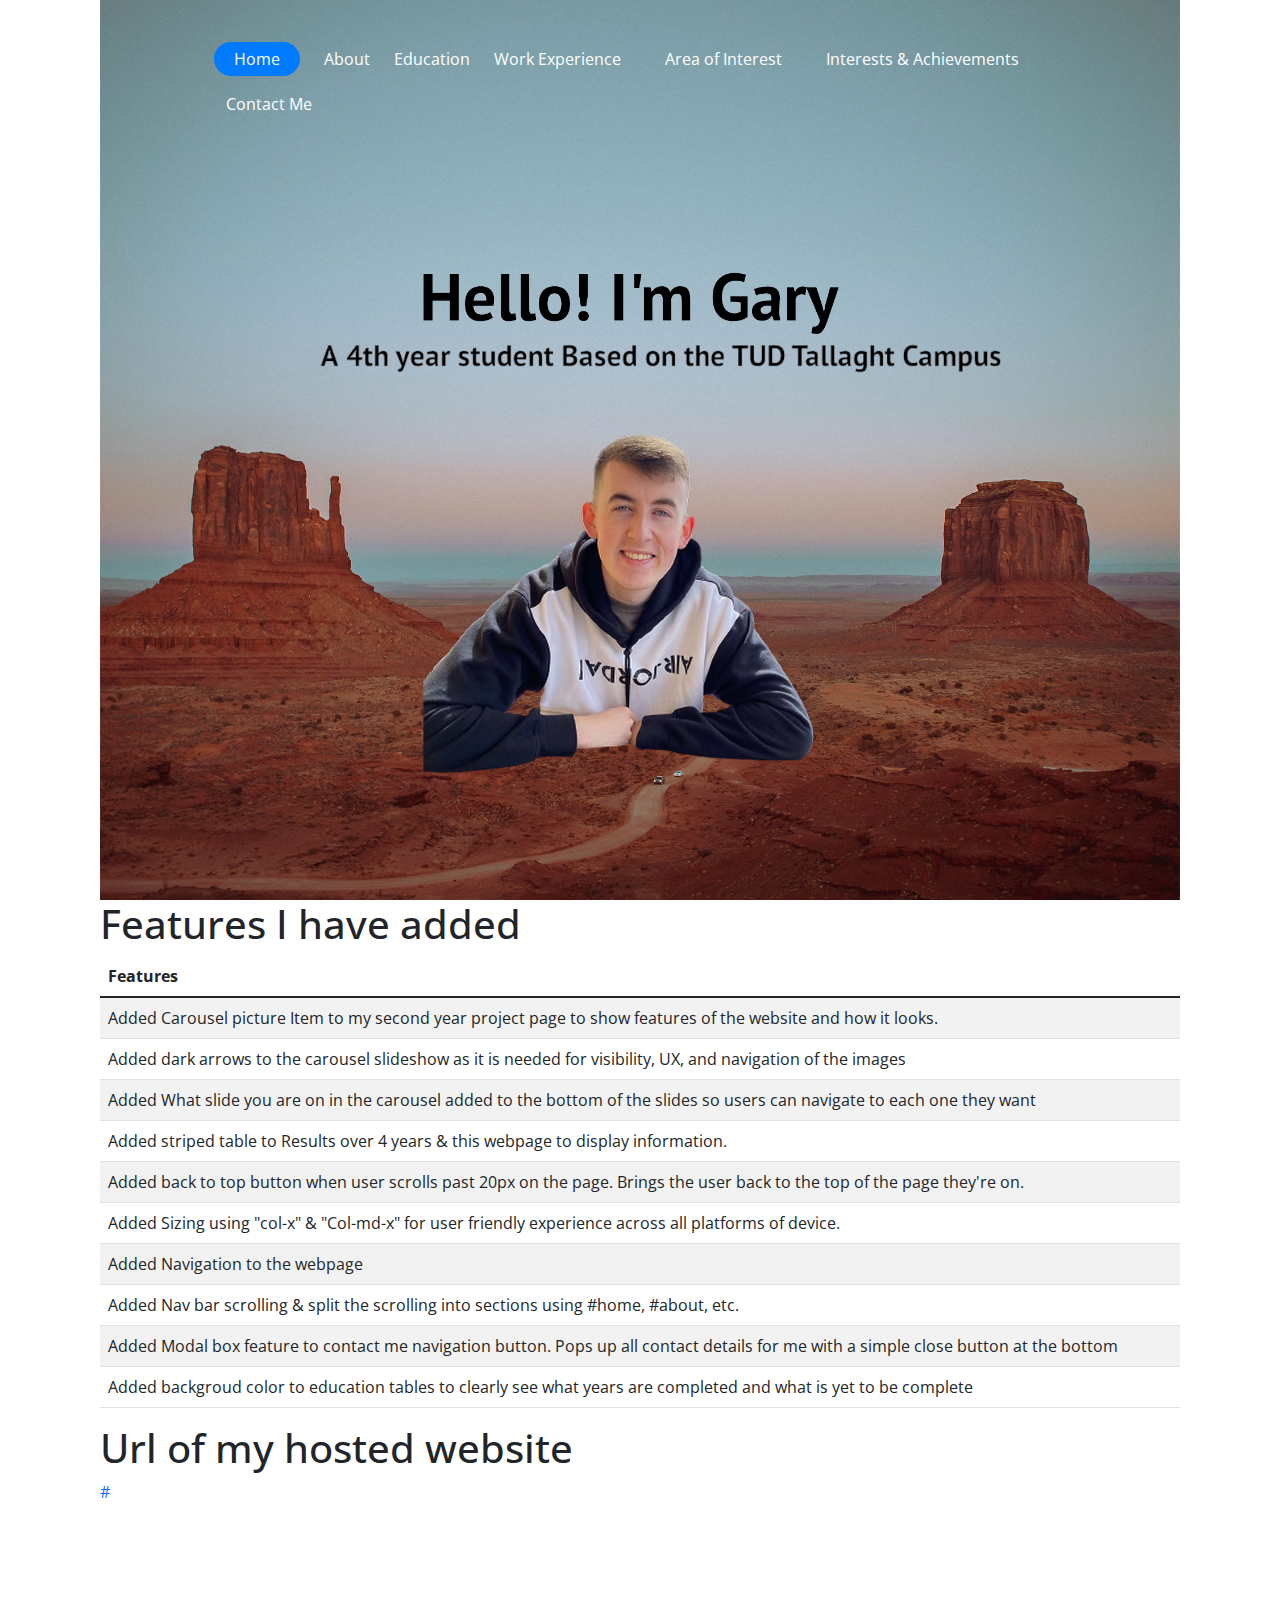
==== Myfeatures.html @ a51420d9 "IMD CA2" ====
<!doctype html>
<html lang="en">
  <head>
    <!-- Required meta tags -->
    <meta charset="utf-8">
    <meta name="viewport" content="width=device-width, initial-scale=1, shrink-to-fit=no">
    
    <link href="https://fonts.googleapis.com/css?family=Open+Sans:300,400,700" rel="stylesheet">


    <!-- Bootstrap CSS -->
    <link rel="stylesheet" href="css/bootstrap.min.css">
    
    <!-- Style -->
    <link rel="stylesheet" href="css/style.css">

    <title>Gary Philpott CV</title>
  </head>
  <body style="padding-left: 100px; padding-right: 100px;">
    <style>
      button:hover{
        background: blue;
      }
    </style>

    <button onclick="totopFunction()" id="totopBtn" title="Go to top">Back To Top</button>

    <div class="site-mobile-menu">
      <div class="site-mobile-menu-header">
        <div class="site-mobile-menu-close mt-3">
          <span class="icon-close2 js-menu-toggle"></span>
        </div>
      </div>
      <div class="site-mobile-menu-body"></div>
    </div>
    
    <header class="site-navbar" role="banner">

      <div class="container">
        <div class="row align-items-center">
          
          <div class="col-12 col-md-10">
            <nav class="site-navigation position-relative text-right" role="navigation" id="navbar">

              <ul class="site-menu js-clone-nav mr-auto d-lg-block">
                <li class="active"><a href="index.html#home"><span>Home</span></a></li>

                <li><a href="index.html#aboutme"><span>About</span></a></li>

                <li class="has-children">
                  <a href="index.html#Education">Education</a>
                  <ul class="dropdown arrow-top">
                    <li><a href="index.html#yearone">Year One Results</a></li>
                    <li class="has-children">
                      <li class="has-children">
                        <a href="index.html#yeartwo">Year Two Results</a>
                        <ul class="dropdown">
                          <li><a href="year2proj.html">Year 2 Project</a></li>
                        </ul>
                      </li>
                    <li><a href="index.html#yearthree">Year Three Results</a></li>
                    <li class="has-children">
                      <a href="index.html#yearfour">Year Four Results</a>
                      <ul class="dropdown">
                        <li><a href="year4proj.html">Year 4 Project</a></li>
                      </ul>
                    </li>
                  </ul>
                </li>

                <li><a href="index.html#workexperience"><span>Work Experience</span></a></li>

                <li><a href="index.html#areaofinterest"><span>Area of Interest</span></a></li>

                <li><a href="index.html#interests"><span>Interests & Achievements</span></a></li>

                <button type="button" class="btn btn-primary" data-bs-toggle="modal" data-bs-target="#modalcontact" style="background-color: transparent; background-repeat: no-repeat; border: none; cursor: pointer; overflow: hidden; outline: none; border-radius: 25px;">Contact Me</button>

                <div class="modal fade" id="modalcontact" tabindex="-1" data-bs-backdrop="static">
                  <div class="modal-dialog">
                    <div class="modal-content">
                      <div class="modal-header">
                        <h4 class="modal-title">My contact details</h4>
                        <button type="button" class="btn-close" data-bs-dismiss="modal" aria-label="Close"></button>
                      </div>
                      <div class="modal-body">
                        <p style="color: black; text-align: center;">Phone number: 0838386798</p>
                        <p style="color: black; text-align: center;">Email       : garyphilpott15@gmail.com</p>
                      </div>
                      <div class="modal-footer">
                        <button type="button" class="btn btn-primary" data-bs-dismiss="modal">Close</button>
                      </div>
                    </div>
                  </div>
                </div>

          <div class="d-inline-block d-xl-none ml-md-0 mr-auto py-3" style="position: relative; top: 3px;"><a href="#" class="site-menu-toggle js-menu-toggle text-white"><span class="icon-menu h3"></span></a></div>
          </div>
        </div>
      </div>
    </header>
    <section id="home" class="topics">
      
    <div class="image" style="background-image: url('images/hero_1.1.png');"></div>      
    </header>

    <h1>
        Features I have added
    </h1>
    <table class="table table-striped">
    <thead>
        <tr>
            <th> Features </th>
        </tr>
        </thead>
        <tbody>
        <tr>
            <td>Added Carousel picture Item to my second year project page to show features of the website and how it looks.</td>
        </tr>
        <tr>
            <td>Added dark arrows to the carousel slideshow as it is needed for visibility, UX, and navigation of the images</td>
        </tr>
        <tr>
            <td>Added What slide you are on in the carousel added to the bottom of the slides so users can navigate to each one they want</td>
        </tr>
        <tr>
            <td>Added striped table to Results over 4 years & this webpage to display information.</td>
        </tr>
        <tr>
            <td>Added back to top button when user scrolls past 20px on the page. Brings the user back to the top of the page they're on.</td>
        </tr>
        <tr>
            <td>Added Sizing using "col-x" & "Col-md-x" for user friendly experience across all platforms of device.</td>
        </tr>
        <tr>
            <td>Added Navigation to the webpage</td>
        </tr>
        <tr>
            <td>Added Nav bar scrolling & split the scrolling into sections using #home, #about, etc.</td>
        </tr>
        <tr>
            <td>Added Modal box feature to contact me navigation button. Pops up all contact details for me with a simple close button at the bottom</td>
        </tr>
        <tr>
            <td>Added backgroud color to education tables to clearly see what years are completed and what is yet to be complete</td>
        </tr>
    </tbody>
    </table>

    <h1>
        Url of my hosted website
    </h1>
    <a href="#">#</a>

    <script src="js/bootstrap.min.js"></script>
    <script src="js/button.js"></script>

    </section>
   </body>
</html>
---- css/style.css ----
body {
  font-family: "Open Sans", -apple-system, BlinkMacSystemFont, "Segoe UI", Roboto, "Helvetica Neue", Arial, "Noto Sans", sans-serif, "Apple Color Emoji", "Segoe UI Emoji", "Segoe UI Symbol", "Noto Color Emoji";
  background-color: #fff;
  height: 200vh;
  position: relative; }
  body:before {
    content: "";
    position: absolute;
    top: 0;
    left: 0;
    right: 0;
    bottom: 0;
    background: rgba(0, 0, 0, 0.5);
    -webkit-transition: .3s all ease;
    -o-transition: .3s all ease;
    transition: .3s all ease;
    opacity: 0;
    visibility: hidden;
    z-index: 1; }
  body.offcanvas-menu:before {
    opacity: 1;
    visibility: visible; }

p {
  color: #b3b3b3;
  font-weight: 300; }

h1, h2, h3, h4, h5, h6,
.h1, .h2, .h3, .h4, .h5, .h6 {
  font-family: "Open Sans", -apple-system, BlinkMacSystemFont, "Segoe UI", Roboto, "Helvetica Neue", Arial, "Noto Sans", sans-serif, "Apple Color Emoji", "Segoe UI Emoji", "Segoe UI Symbol", "Noto Color Emoji"; }

a {
  -webkit-transition: .3s all ease;
  -o-transition: .3s all ease;
  transition: .3s all ease; }
  a, a:hover {
    text-decoration: none !important; }

.image {
  height: 100vh;
  width: 100%;
  background-size: cover;
  background-position: center center;
  background-repeat: no-repeat; }


.site-navbar {
  margin-bottom: 0px;
  z-index: 1999;
  position: absolute;
  top: 2rem;
  width: 100%; }
  .site-navbar.transparent {
    background: transparent; }
  .site-navbar.absolute {
    position: absolute;
    top: 0;
    left: 0;
    width: 100%; }
  .site-navbar .site-logo {
    position: relative;
    left: 0;
    font-size: 24px !important; }
  .site-navbar .site-navigation .site-menu {
    margin-bottom: 0; }
    .site-navbar .site-navigation .site-menu .active > a span {
      background: #007bff;
      color: #fff;
      border-radius: 30px;
      display: inline-block;
      padding: 5px 20px; }
    .site-navbar .site-navigation .site-menu a {
      text-decoration: none !important;
      display: inline-block; }
    .site-navbar .site-navigation .site-menu > li {
      display: inline-block; }
      .site-navbar .site-navigation .site-menu > li > a {
        padding: 10px 0px;
        color: #fff;
        font-size: 16px;
        text-decoration: none !important; }
        .site-navbar .site-navigation .site-menu > li > a > span {
          padding: 5px 20px;
          display: inline-block;
          -webkit-transition: .3s all ease;
          -o-transition: .3s all ease;
          transition: .3s all ease;
          border-radius: 30px; }
        .site-navbar .site-navigation .site-menu > li > a:hover > span {
          background: #007bff;
          color: #fff;
          border-radius: 30px;
          display: inline-block; }
    .site-navbar .site-navigation .site-menu .has-children {
      position: relative; }
      .site-navbar .site-navigation .site-menu .has-children > a span {
        position: relative;
        padding-right: 30px; }
        .site-navbar .site-navigation .site-menu .has-children > a span:before {
          position: absolute;
          content: "\e313";
          font-size: 16px;
          top: 50%;
          right: 10px;
          -webkit-transform: translateY(-50%);
          -ms-transform: translateY(-50%);
          transform: translateY(-50%);
          font-family: 'icomoon'; }
      .site-navbar .site-navigation .site-menu .has-children .dropdown {
        visibility: hidden;
        opacity: 0;
        top: 100%;
        position: absolute;
        text-align: left;
        border-top: 2px solid #007bff;
        -webkit-box-shadow: 0 2px 10px -2px rgba(0, 0, 0, 0.1);
        box-shadow: 0 2px 10px -2px rgba(0, 0, 0, 0.1);
        padding: 0px 0;
        margin-top: 20px;
        margin-left: 0px;
        background: #fff;
        -webkit-transition: 0.2s 0s;
        -o-transition: 0.2s 0s;
        transition: 0.2s 0s; }
        .site-navbar .site-navigation .site-menu .has-children .dropdown.arrow-top {
          position: absolute; }
          .site-navbar .site-navigation .site-menu .has-children .dropdown.arrow-top:before {
            bottom: 100%;
            left: 20%;
            border: solid transparent;
            content: " ";
            height: 0;
            width: 0;
            position: absolute;
            pointer-events: none; }
          .site-navbar .site-navigation .site-menu .has-children .dropdown.arrow-top:before {
            border-color: rgba(136, 183, 213, 0);
            border-bottom-color: #fff;
            border-width: 10px;
            margin-left: -10px; }
        .site-navbar .site-navigation .site-menu .has-children .dropdown a {
          text-transform: none;
          letter-spacing: normal;
          -webkit-transition: 0s all;
          -o-transition: 0s all;
          transition: 0s all;
          color: #343a40; }
        .site-navbar .site-navigation .site-menu .has-children .dropdown .active > a {
          color: #007bff !important; }
        .site-navbar .site-navigation .site-menu .has-children .dropdown > li {
          list-style: none;
          padding: 0;
          margin: 0;
          min-width: 200px; }
          .site-navbar .site-navigation .site-menu .has-children .dropdown > li > a {
            padding: 9px 20px;
            display: block; }
            .site-navbar .site-navigation .site-menu .has-children .dropdown > li > a:hover {
              background: #fafafb; }
          .site-navbar .site-navigation .site-menu .has-children .dropdown > li.has-children > a {
            position: relative; }
            .site-navbar .site-navigation .site-menu .has-children .dropdown > li.has-children > a:after {
              position: absolute;
              right: 0;
              content: "\e315";
              right: 20px;
              font-family: 'icomoon'; }
          .site-navbar .site-navigation .site-menu .has-children .dropdown > li.has-children > .dropdown, .site-navbar .site-navigation .site-menu .has-children .dropdown > li.has-children > ul {
            left: 100%;
            top: 0; }
          .site-navbar .site-navigation .site-menu .has-children .dropdown > li.has-children:hover > a, .site-navbar .site-navigation .site-menu .has-children .dropdown > li.has-children:active > a, .site-navbar .site-navigation .site-menu .has-children .dropdown > li.has-children:focus > a {
            background: #fafafb; }
      .site-navbar .site-navigation .site-menu .has-children:hover > a, .site-navbar .site-navigation .site-menu .has-children:focus > a, .site-navbar .site-navigation .site-menu .has-children:active > a {
        color: #007bff; }
        .site-navbar .site-navigation .site-menu .has-children:hover > a span, .site-navbar .site-navigation .site-menu .has-children:focus > a span, .site-navbar .site-navigation .site-menu .has-children:active > a span {
          background: #007bff;
          color: #fff; }
      .site-navbar .site-navigation .site-menu .has-children:hover, .site-navbar .site-navigation .site-menu .has-children:focus, .site-navbar .site-navigation .site-menu .has-children:active {
        cursor: pointer; }
        .site-navbar .site-navigation .site-menu .has-children:hover > .dropdown, .site-navbar .site-navigation .site-menu .has-children:focus > .dropdown, .site-navbar .site-navigation .site-menu .has-children:active > .dropdown {
          -webkit-transition-delay: 0s;
          -o-transition-delay: 0s;
          transition-delay: 0s;
          margin-top: 0px;
          visibility: visible;
          opacity: 1; }

.site-mobile-menu {
  width: 300px;
  position: fixed;
  right: 0;
  z-index: 2000;
  padding-top: 20px;
  background: #fff;
  height: calc(100vh);
  -webkit-transform: translateX(110%);
  -ms-transform: translateX(110%);
  transform: translateX(110%);
  -webkit-box-shadow: -10px 0 20px -10px rgba(0, 0, 0, 0.1);
  box-shadow: -10px 0 20px -10px rgba(0, 0, 0, 0.1);
  -webkit-transition: .3s all ease-in-out;
  -o-transition: .3s all ease-in-out;
  transition: .3s all ease-in-out; }
  .offcanvas-menu .site-mobile-menu {
    -webkit-transform: translateX(0%);
    -ms-transform: translateX(0%);
    transform: translateX(0%); }
  .site-mobile-menu .site-mobile-menu-header {
    width: 100%;
    float: left;
    padding-left: 20px;
    padding-right: 20px; }
    .site-mobile-menu .site-mobile-menu-header .site-mobile-menu-close {
      float: right;
      margin-top: 8px; }
      .site-mobile-menu .site-mobile-menu-header .site-mobile-menu-close span {
        font-size: 30px;
        display: inline-block;
        padding-left: 10px;
        padding-right: 0px;
        line-height: 1;
        cursor: pointer;
        -webkit-transition: .3s all ease;
        -o-transition: .3s all ease;
        transition: .3s all ease; }
        .site-mobile-menu .site-mobile-menu-header .site-mobile-menu-close span:hover {
          color: #f8f9fa; }
    .site-mobile-menu .site-mobile-menu-header .site-mobile-menu-logo {
      float: left;
      margin-top: 10px;
      margin-left: 0px; }
      .site-mobile-menu .site-mobile-menu-header .site-mobile-menu-logo a {
        display: inline-block;
        text-transform: uppercase; }
        .site-mobile-menu .site-mobile-menu-header .site-mobile-menu-logo a img {
          max-width: 70px; }
        .site-mobile-menu .site-mobile-menu-header .site-mobile-menu-logo a:hover {
          text-decoration: none; }
  .site-mobile-menu .site-mobile-menu-body {
    overflow-y: scroll;
    -webkit-overflow-scrolling: touch;
    position: relative;
    padding: 0 20px 20px 20px;
    height: calc(100vh - 52px);
    padding-bottom: 150px; }
  .site-mobile-menu .site-nav-wrap {
    padding: 0;
    margin: 0;
    list-style: none;
    position: relative; }
    .site-mobile-menu .site-nav-wrap a {
      padding: 10px 20px;
      display: block;
      position: relative;
      color: #212529; }
      .site-mobile-menu .site-nav-wrap a:hover {
        color: #007bff; }
    .site-mobile-menu .site-nav-wrap li {
      position: relative;
      display: block; }
      .site-mobile-menu .site-nav-wrap li.active > a {
        color: #007bff; }
    .site-mobile-menu .site-nav-wrap .arrow-collapse {
      position: absolute;
      right: 0px;
      top: 10px;
      z-index: 20;
      width: 36px;
      height: 36px;
      text-align: center;
      cursor: pointer;
      border-radius: 50%; }
      .site-mobile-menu .site-nav-wrap .arrow-collapse:hover {
        background: #f8f9fa; }
      .site-mobile-menu .site-nav-wrap .arrow-collapse:before {
        font-size: 12px;
        z-index: 20;
        font-family: "icomoon";
        content: "\f078";
        position: absolute;
        top: 50%;
        left: 50%;
        -webkit-transform: translate(-50%, -50%) rotate(-180deg);
        -ms-transform: translate(-50%, -50%) rotate(-180deg);
        transform: translate(-50%, -50%) rotate(-180deg);
        -webkit-transition: .3s all ease;
        -o-transition: .3s all ease;
        transition: .3s all ease; }
      .site-mobile-menu .site-nav-wrap .arrow-collapse.collapsed:before {
        -webkit-transform: translate(-50%, -50%);
        -ms-transform: translate(-50%, -50%);
        transform: translate(-50%, -50%); }
    .site-mobile-menu .site-nav-wrap > li {
      display: block;
      position: relative;
      float: left;
      width: 100%; }
      .site-mobile-menu .site-nav-wrap > li > a {
        padding-left: 20px;
        font-size: 20px; }
      .site-mobile-menu .site-nav-wrap > li > ul {
        padding: 0;
        margin: 0;
        list-style: none; }
        .site-mobile-menu .site-nav-wrap > li > ul > li {
          display: block; }
          .site-mobile-menu .site-nav-wrap > li > ul > li > a {
            padding-left: 40px;
            font-size: 16px; }
          .site-mobile-menu .site-nav-wrap > li > ul > li > ul {
            padding: 0;
            margin: 0; }
            .site-mobile-menu .site-nav-wrap > li > ul > li > ul > li {
              display: block; }
              .site-mobile-menu .site-nav-wrap > li > ul > li > ul > li > a {
                font-size: 16px;
                padding-left: 60px; }
    .site-mobile-menu .site-nav-wrap[data-class="social"] {
      float: left;
      width: 100%;
      margin-top: 30px;
      padding-bottom: 5em; }
      .site-mobile-menu .site-nav-wrap[data-class="social"] > li {
        width: auto; }
        .site-mobile-menu .site-nav-wrap[data-class="social"] > li:first-child a {
          padding-left: 15px !important; }

#totopBtn {
  display: none; 
  position: fixed; 
  bottom: 20px; 
  right: 30px; 
  z-index: 99; 
  border: none; 
  outline: none; 
  background-color: black; 
  color: white; 
  cursor: pointer; 
  padding: 15px; 
  border-radius: 10px; 
  font-size: 18px; 
}
          
#totopBtn:hover {
  background-color: #555; 
}
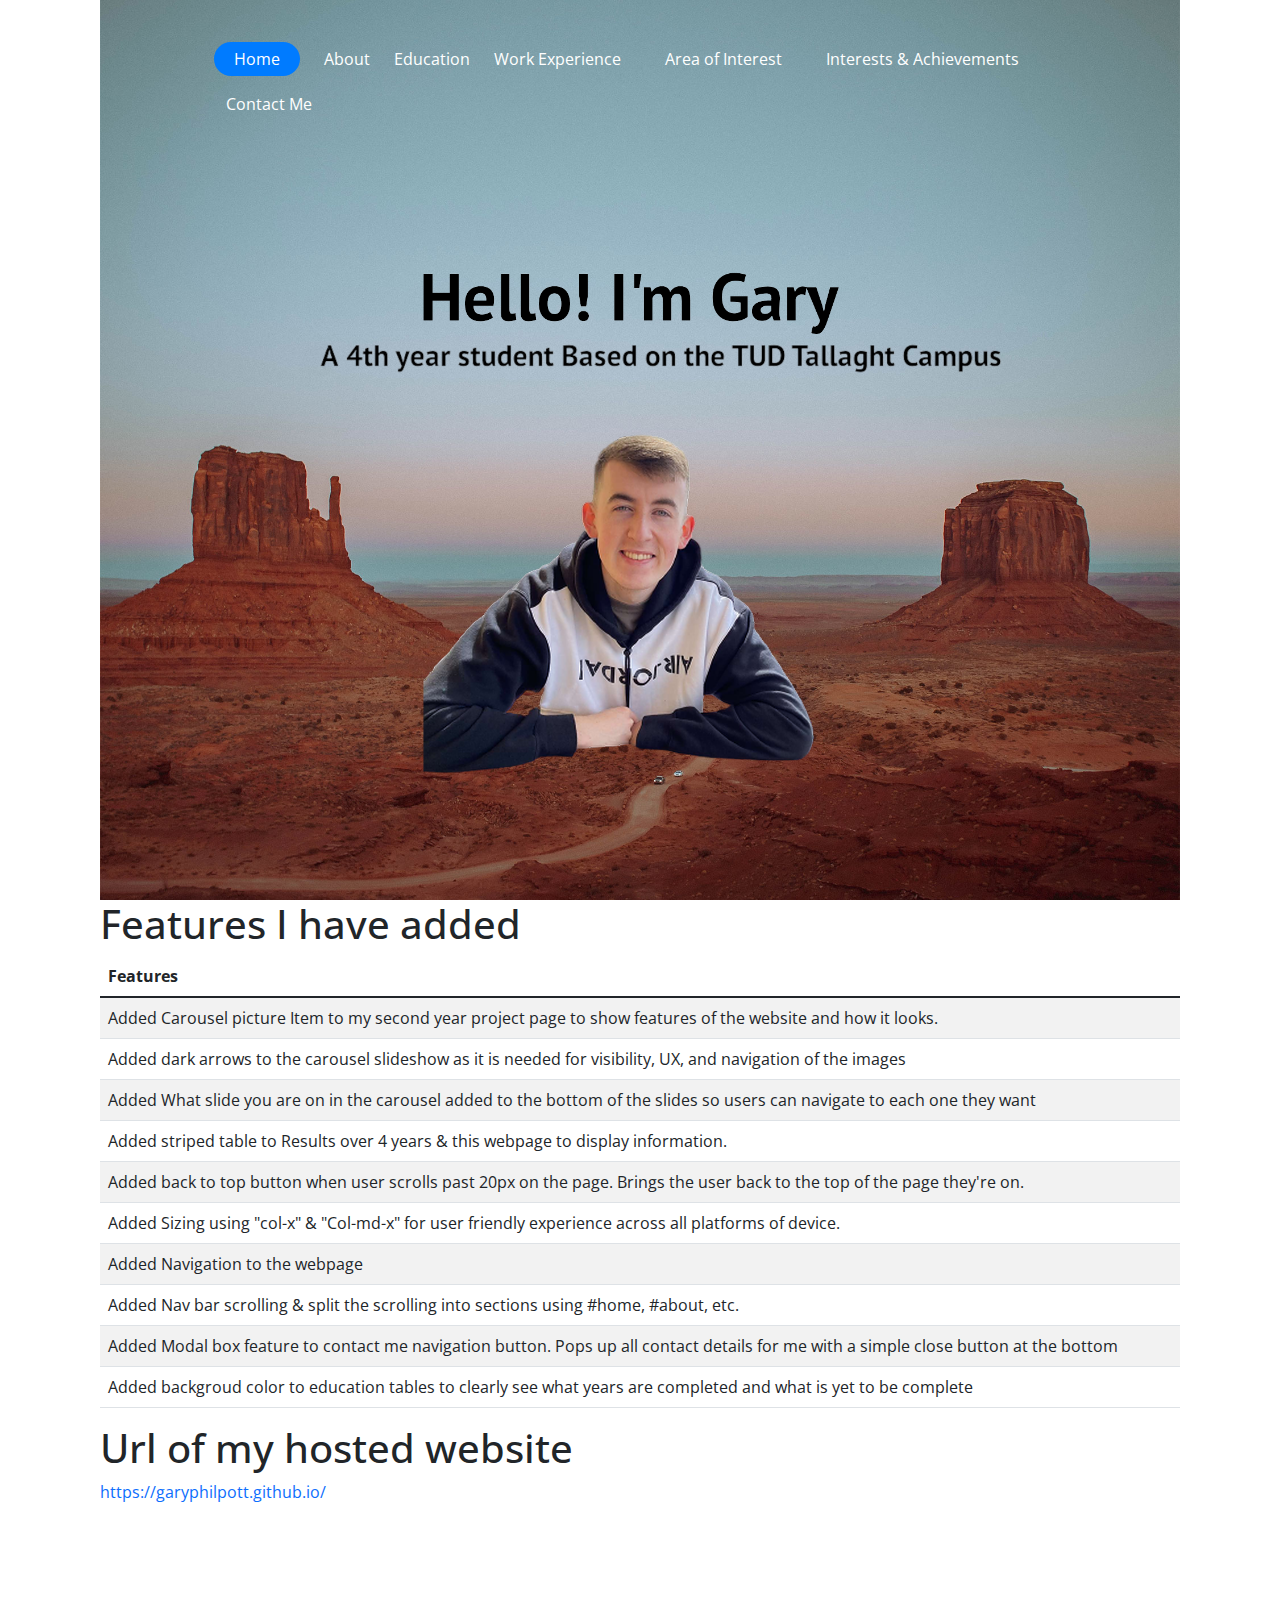
==== commit 2a0149e6: "Update Myfeatures.html" ====
--- a/Myfeatures.html
+++ b/Myfeatures.html
@@ -150,11 +150,11 @@
     <h1>
         Url of my hosted website
     </h1>
-    <a href="#">#</a>
+    <a href="https://garyphilpott.github.io/">https://garyphilpott.github.io/</a>
 
     <script src="js/bootstrap.min.js"></script>
     <script src="js/button.js"></script>
 
     </section>
    </body>
-</html>+</html>
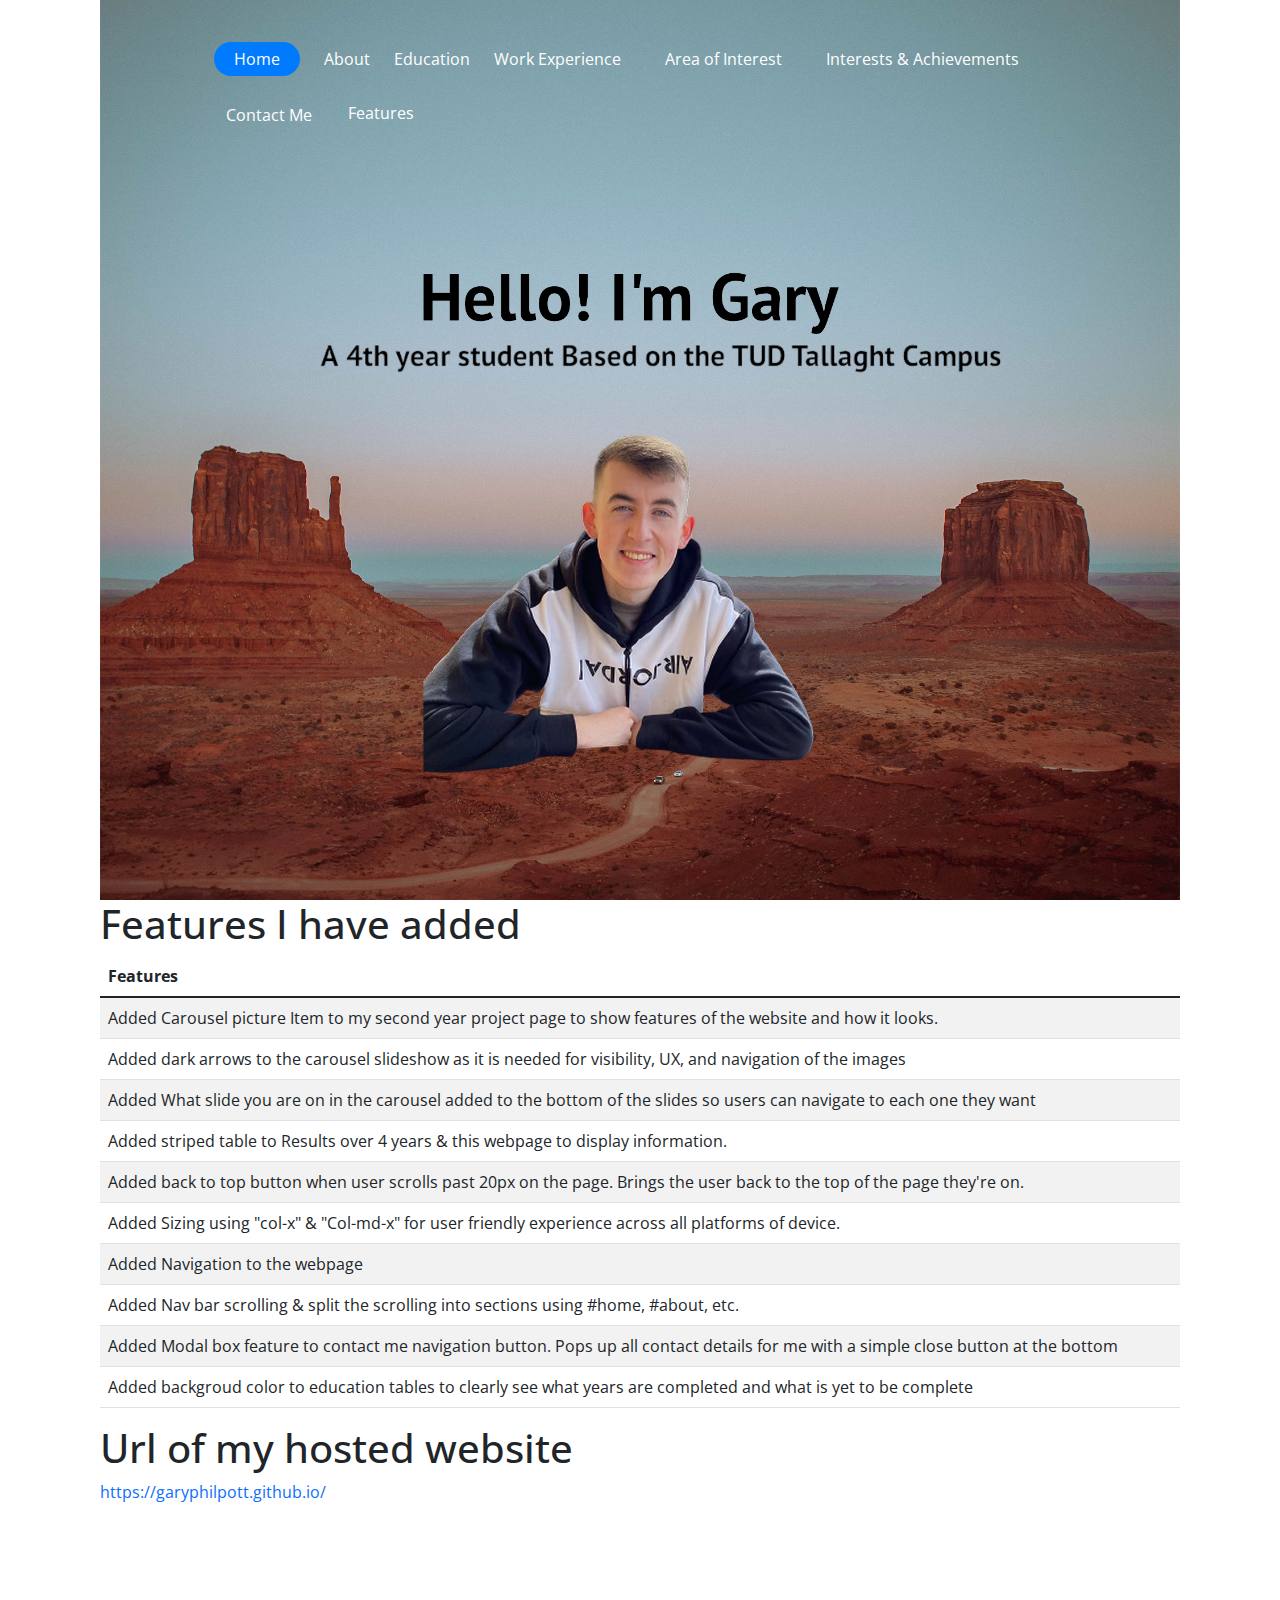
==== commit 8184c195: "Update Myfeatures.html" ====
--- a/Myfeatures.html
+++ b/Myfeatures.html
@@ -76,6 +76,8 @@
 
                 <button type="button" class="btn btn-primary" data-bs-toggle="modal" data-bs-target="#modalcontact" style="background-color: transparent; background-repeat: no-repeat; border: none; cursor: pointer; overflow: hidden; outline: none; border-radius: 25px;">Contact Me</button>
 
+                <li><a href="Myfeatures.html"><span>Features</span></a></li>
+                
                 <div class="modal fade" id="modalcontact" tabindex="-1" data-bs-backdrop="static">
                   <div class="modal-dialog">
                     <div class="modal-content">
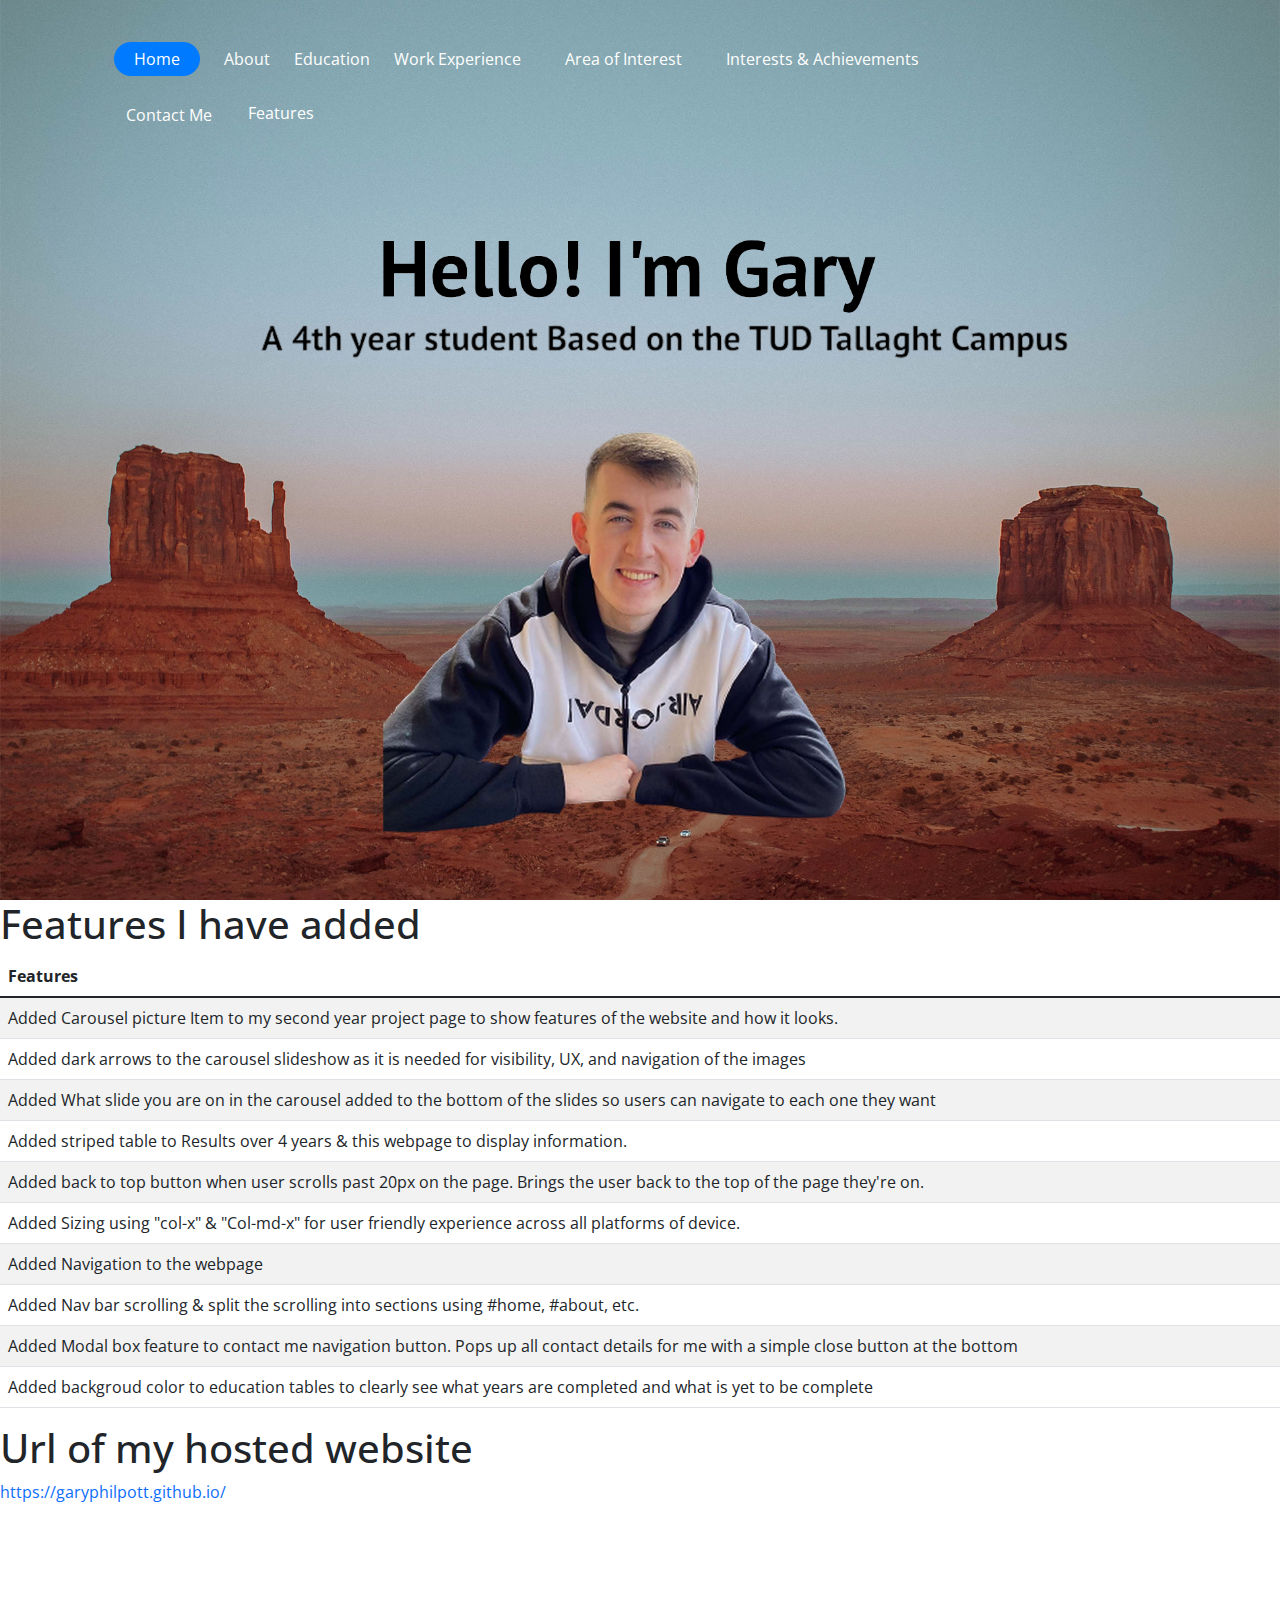
==== commit dcf320d5: "Update Myfeatures.html" ====
--- a/Myfeatures.html
+++ b/Myfeatures.html
@@ -16,7 +16,7 @@
 
     <title>Gary Philpott CV</title>
   </head>
-  <body style="padding-left: 100px; padding-right: 100px;">
+  <body>
     <style>
       button:hover{
         background: blue;
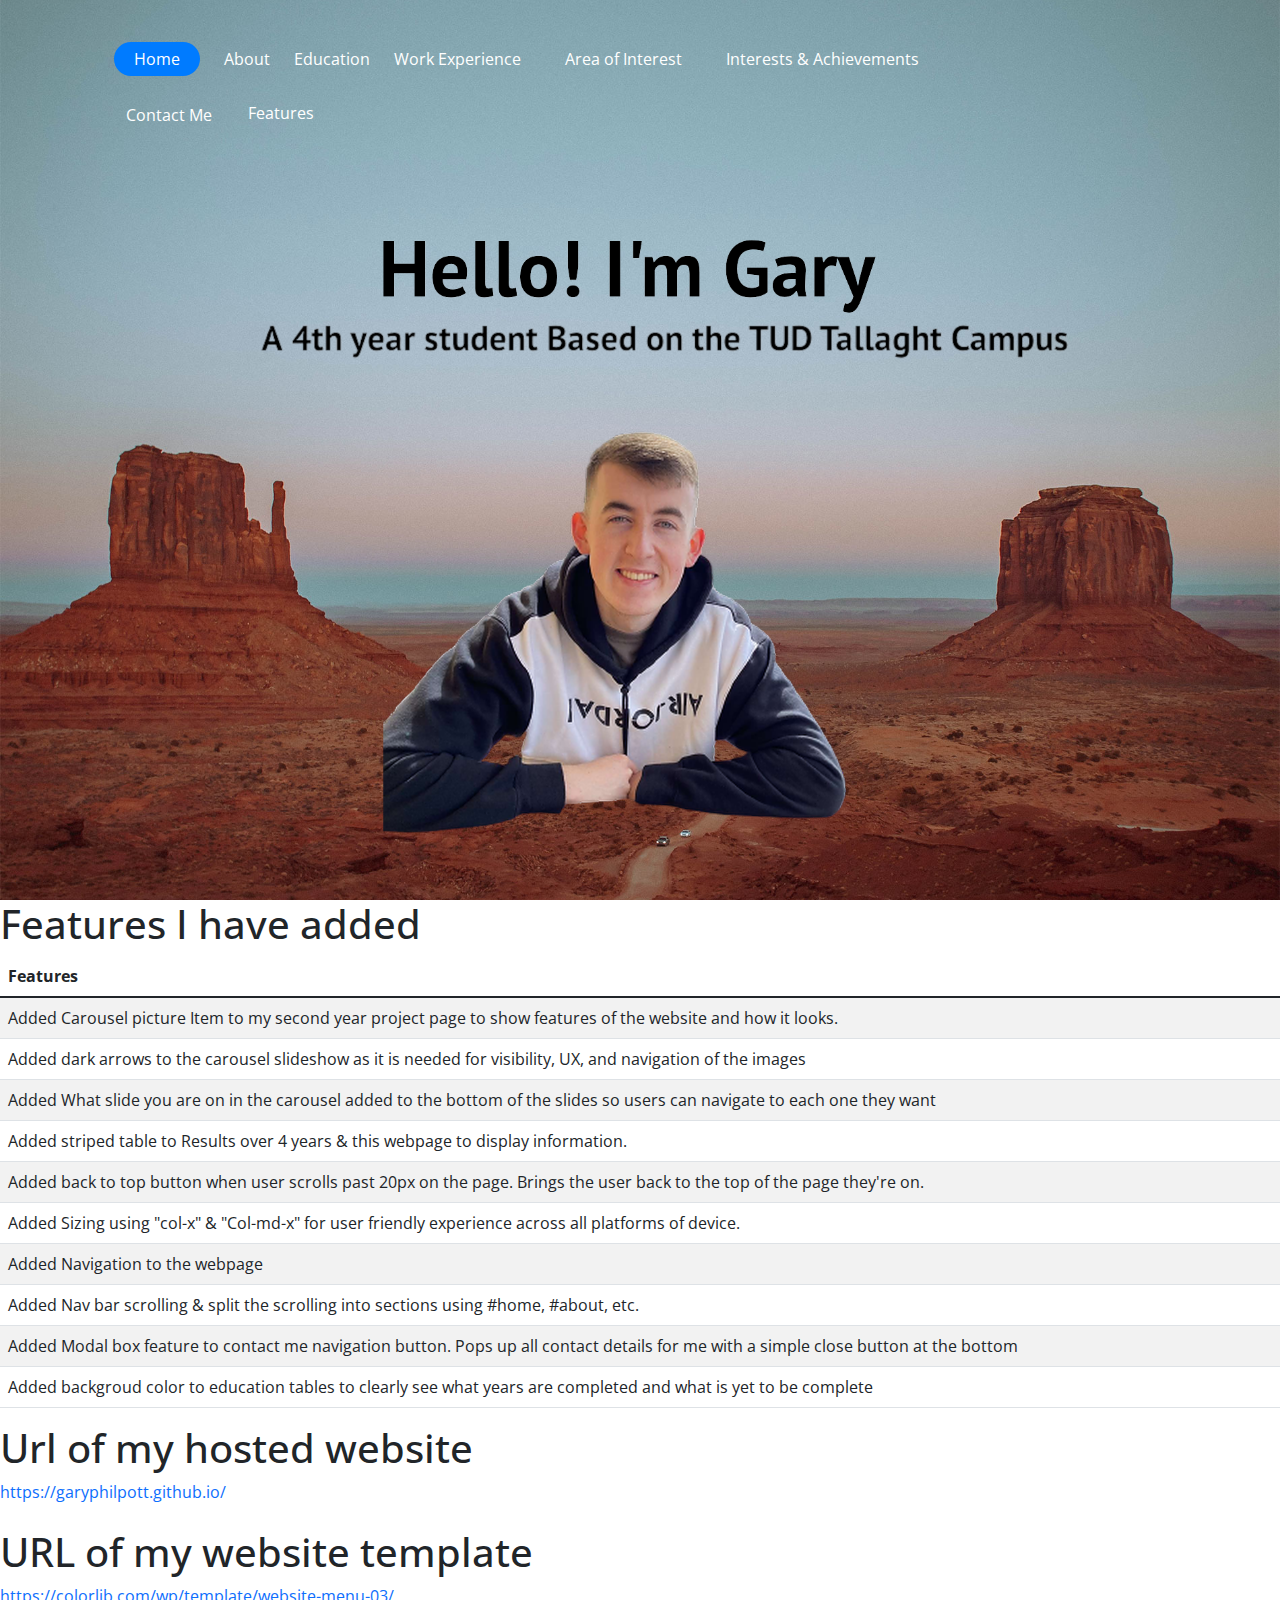
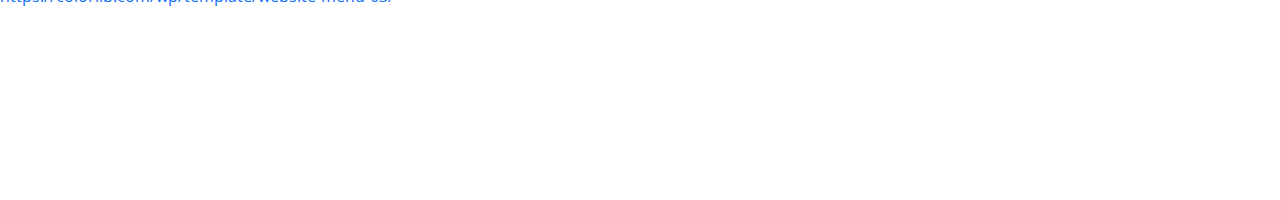
==== commit e450bfe7: "Update Myfeatures.html" ====
--- a/Myfeatures.html
+++ b/Myfeatures.html
@@ -153,6 +153,11 @@
         Url of my hosted website
     </h1>
     <a href="https://garyphilpott.github.io/">https://garyphilpott.github.io/</a>
+        
+    <br>
+    <br>
+    <h1> URL of my website template </h1>
+    <a href="https://colorlib.com/wp/template/website-menu-03/">https://colorlib.com/wp/template/website-menu-03/</a>
 
     <script src="js/bootstrap.min.js"></script>
     <script src="js/button.js"></script>
